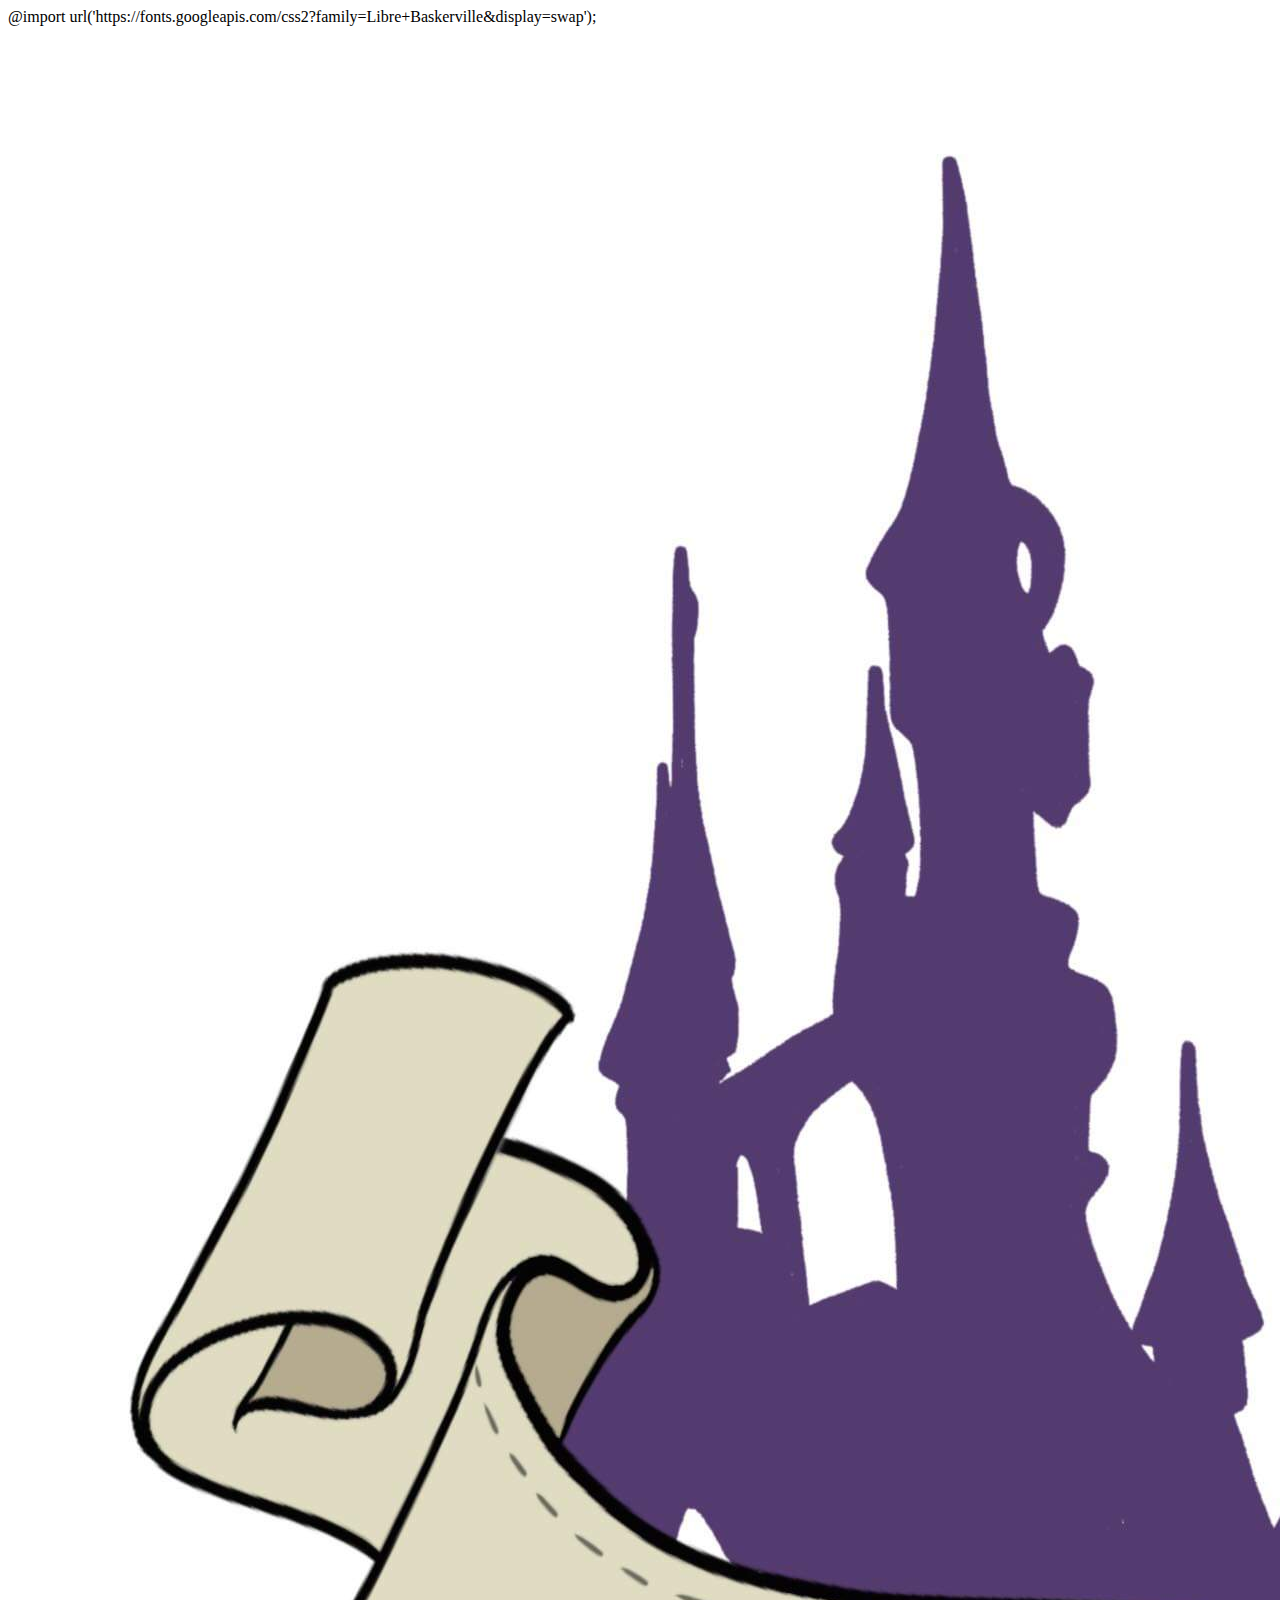
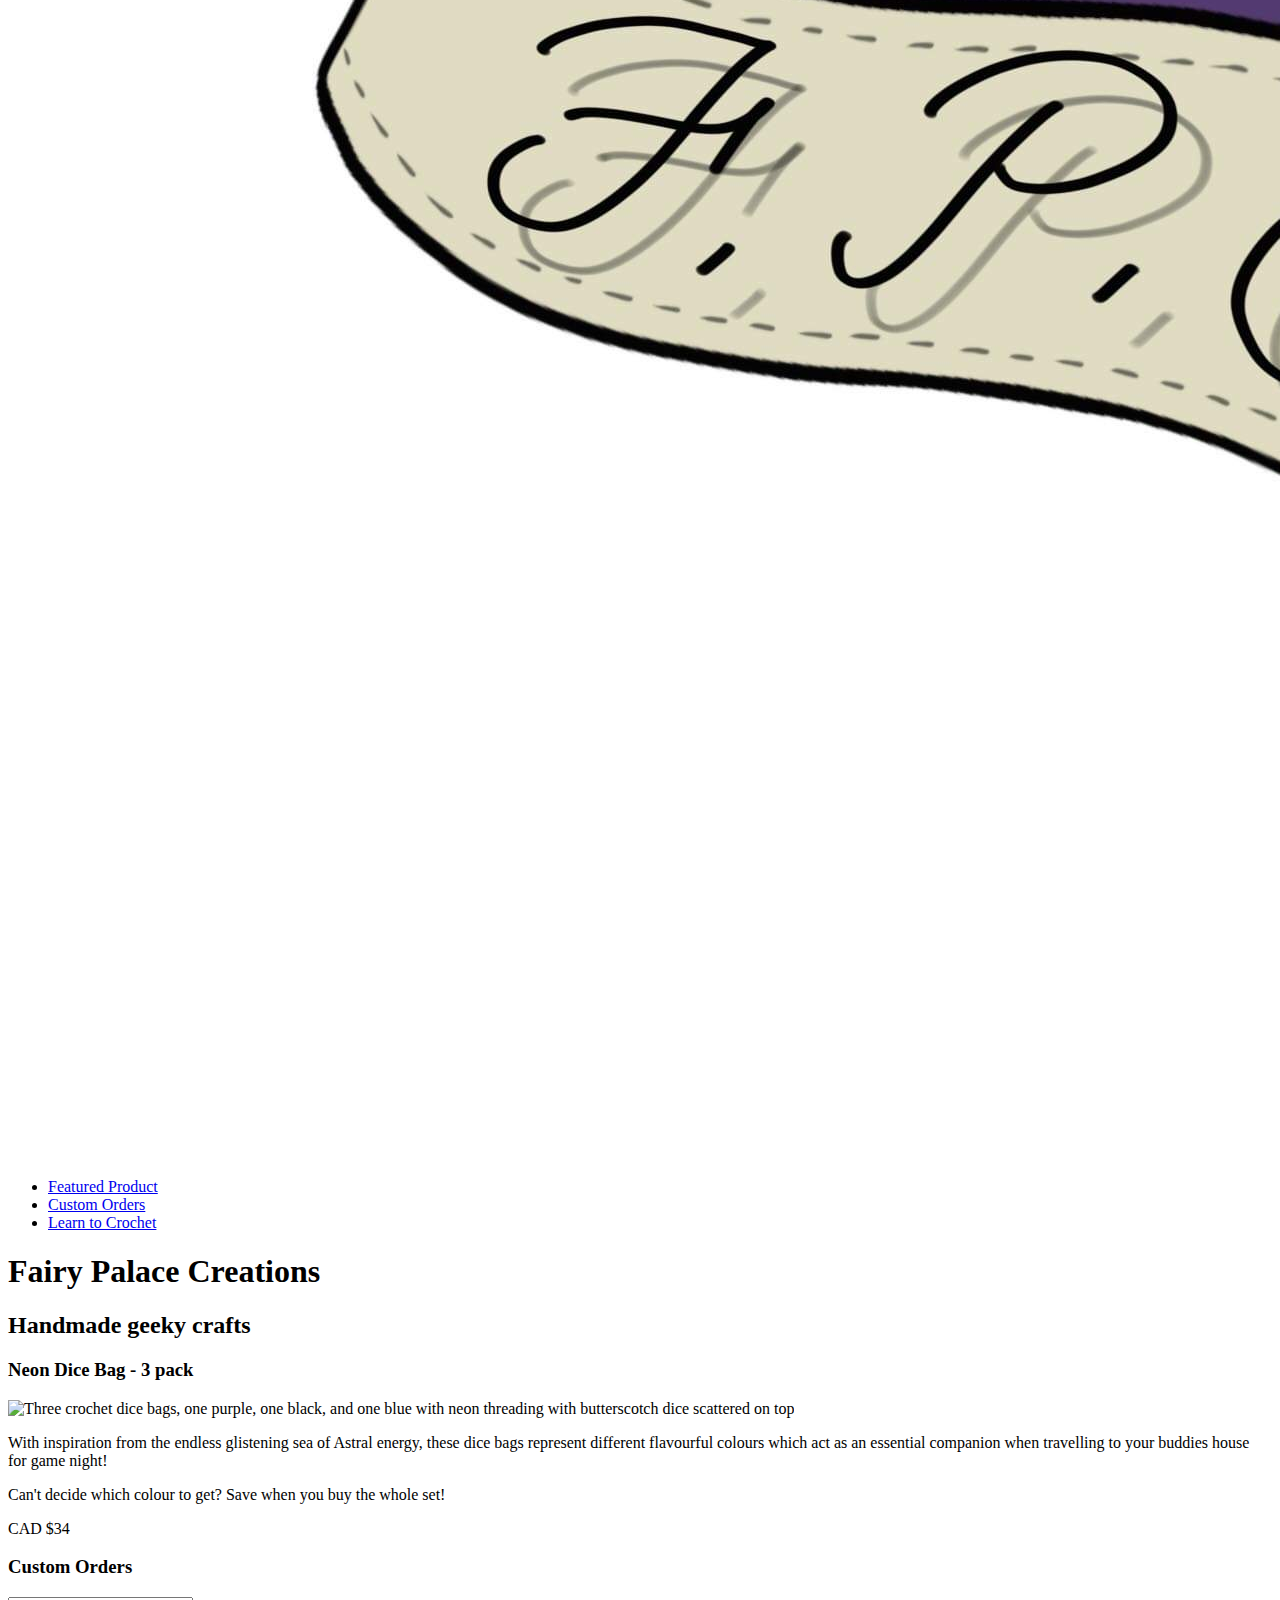
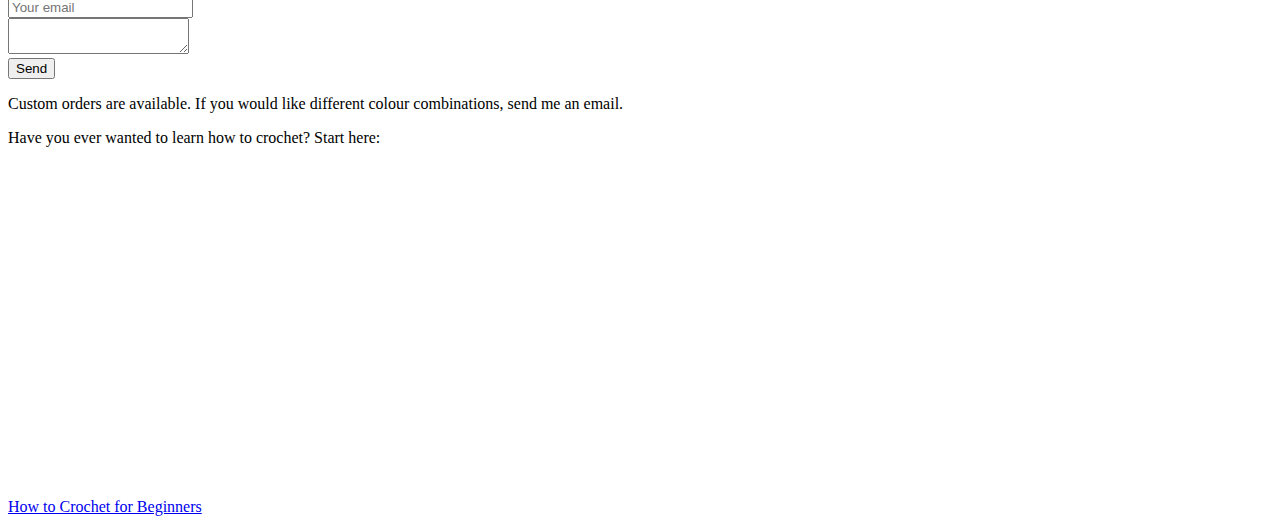
==== ProductLandingPage/index.html @ 754cea42 "Initial commit with 3/5 projects" ====
<!DOCTYPE html>
<html>
<head>
    <link src="style.css" rel="stylesheet">
    @import url('https://fonts.googleapis.com/css2?family=Libre+Baskerville&display=swap');
</head>

<body>

    <header id="header">
  
        <nav id="nav-bar">
          <img src="fpc.jpeg" alt="logo depicting a purple palace with a scroll banner on the bottom" id="header-img">
          <ul>
            <li><a href="#product" class="nav-link">Featured Product</a></li>
            <li><a href="#custom" class="nav-link">Custom Orders</a></li>
            <li><a href="#learn" class="nav-link">Learn to Crochet</a></li>
          </ul>
        </nav>
      </header>
      
      <div class="intro">
        <h1>Fairy Palace Creations</h1>
        <h2>Handmade geeky crafts</h2>
      </div>
        
      <div class="product" id="product">
        <h3 class="prodHead">Neon Dice Bag - 3 pack</h3>
        <img src="https://cdn.ko-fi.com/cdn/useruploads/post/bd2053e4-9a0a-44c7-87b6-f4483ee292b4_downlo14.png"  id="prodImg"   alt="Three crochet dice bags, one purple, one black, and one blue with neon threading with butterscotch dice scattered on top">
      
        <p class="prodDesc">With inspiration from the endless glistening sea of Astral energy, these dice bags represent different flavourful colours which act as an essential companion when travelling to your buddies house for game night!</p>
      
        <p>Can't decide which colour to get? Save when you buy the whole set!</p>
        <p class="price">CAD $34</p>
      </div>
      
      
        <div id="custom" class="custom">
          <h3>Custom Orders</h3>
        </div>
      <div class="container">
        <div class="emailForm">
          <p></p>
          <form id="form" action="https://www.freecodecamp.com/email-submit">
            <input type="email" id="email" name="email" placeholder="Your email" required><br>
            <textarea id="message"></textarea><br>
            <input type="submit" id="submit" target="_blank" value="Send"></input>
          </form>
        </div>
      
        <div class="custInfo">
          <p>Custom orders are available. If you would like different colour combinations, send me an email.</p>
        </div>
        
      </div>
      
        <div class="learn" id="learn">
          <p>Have you ever wanted to learn how to crochet? Start here:</p>
          <iframe id="video" width="560" height="315" src="https://www.youtube.com/embed/uqQWpTOx22c" title="YouTube video player" frameborder="0" allow="accelerometer; autoplay; clipboard-write; encrypted-media; gyroscope; picture-in-picture" allowfullscreen></iframe></a>
          <p><a href="https://www.youtube.com/embed/uqQWpTOx22c" target="_blank" id="videoLink">How to Crochet for Beginners</a></p>
        </div>  

</body>

</html>
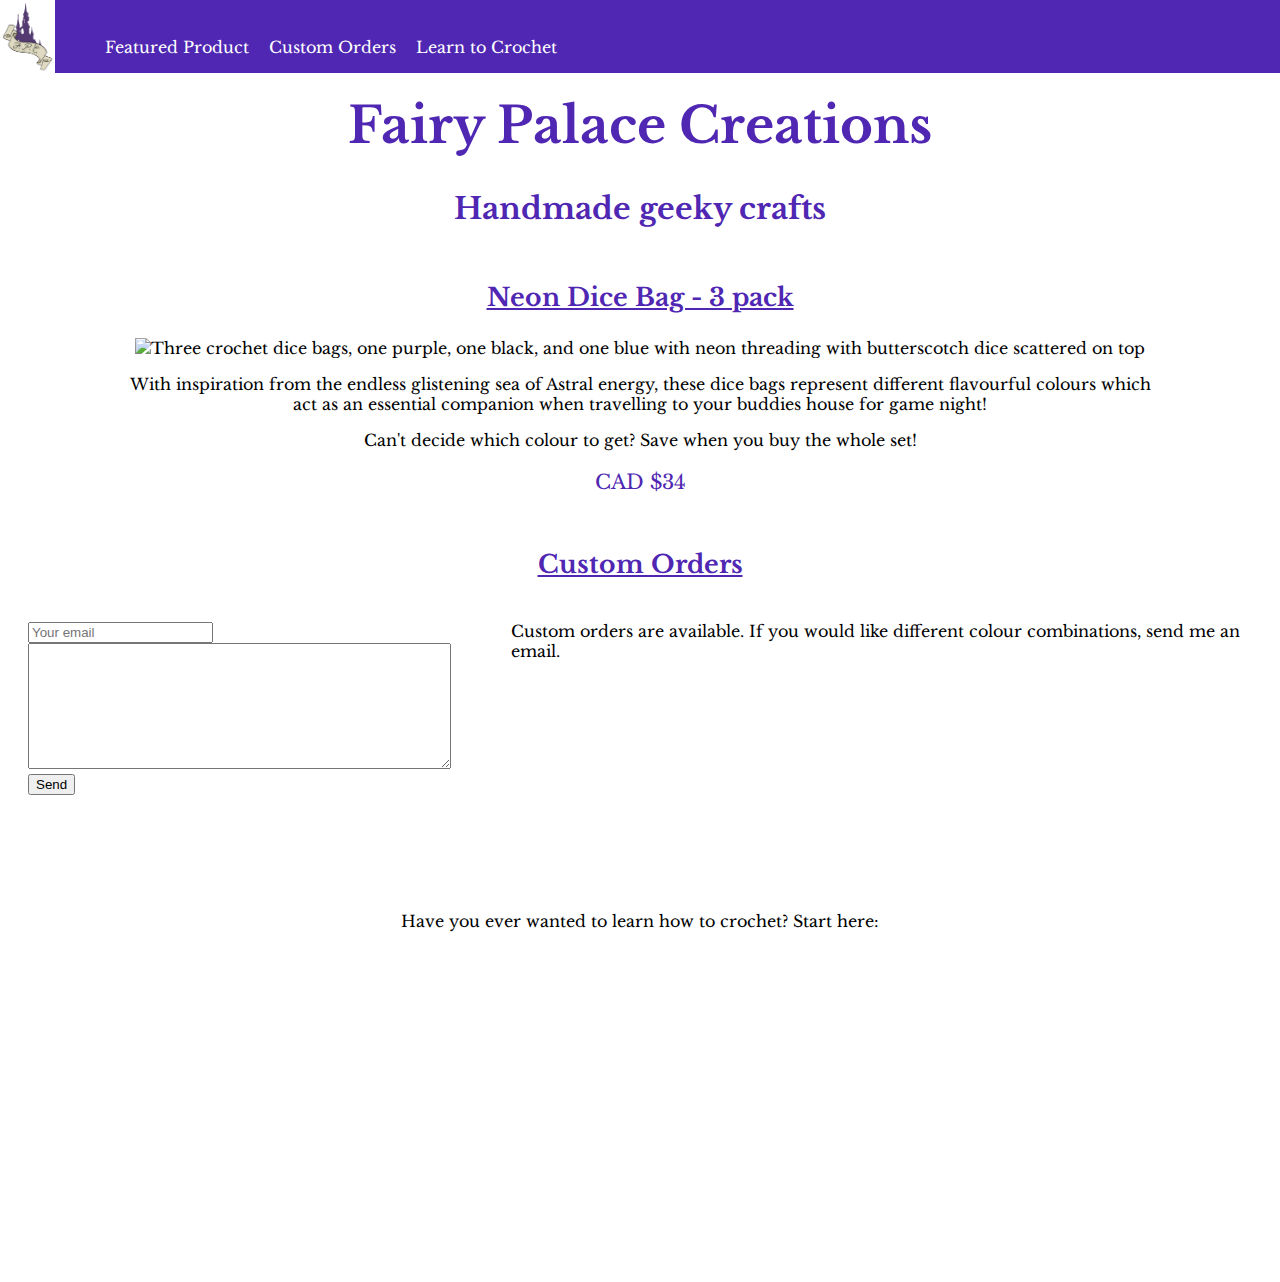
==== commit 4770ccb5: "Syntex error in head fixed." ====
--- a/ProductLandingPage/index.html
+++ b/ProductLandingPage/index.html
@@ -1,8 +1,7 @@
 <!DOCTYPE html>
 <html>
 <head>
-    <link src="style.css" rel="stylesheet">
-    @import url('https://fonts.googleapis.com/css2?family=Libre+Baskerville&display=swap');
+    <link href="style.css" rel="stylesheet" type="text/css">
 </head>
 
 <body>
--- a/ProductLandingPage/style.css
+++ b/ProductLandingPage/style.css
@@ -0,0 +1,109 @@
+@import url('https://fonts.googleapis.com/css2?family=Libre+Baskerville&display=swap');
+
+body {
+    font-family: Libre Baskerville, serif;
+  }
+  #nav-bar {
+    display: flex;
+    align-items: flex-end;
+    position: fixed;
+    top: 0;
+    left: 0;
+    width: 100%;
+    background-color: #4f27b3;
+  }
+  #header-img {
+    width: 55px;
+  }
+  #nav-bar a {
+    color: white;
+    text-decoration: none;
+  }
+  li {
+    list-style: none;
+    float: left;
+    padding: 0 10px; 
+  }
+  
+  h1 {
+    color: #4f27b3;
+    text-align: center;
+    font-size: 50px;
+    padding-top: 60px;
+  }
+  
+  /* .intro {
+      position: relative;
+      top: 50px;
+  } */
+  
+  h2 {
+    color: #4f27b3;
+    font-size: 30px;
+    text-align: center;
+  }
+  
+  h3 {
+    color: #4f27b3;
+    font-size: 25px;
+    padding-top: 30px;
+    text-decoration: underline;
+  }
+  
+  .product {
+    display: block;
+    width: 80vw;
+    margin: auto;
+    text-align: center;
+  }
+  .price {
+    color: #4f27b3;
+    font-size: 20px;
+  }
+  
+  .container {
+    display: flex;
+    gap: 20px;
+    padding: 0 20px;
+  }
+  .custom {
+    text-align: center;
+  }
+  .emailForm {
+    align-self: flex-end;
+    width: 40%;
+  }
+  textarea {
+    height: 120px;
+    width: 90%;
+  }
+  
+  .learn {
+    text-align: center;
+    padding-top: 100px;
+  }
+  
+  #videoLink {
+    display: none;
+  }
+  
+  @media 
+    (max-width: 480px) {
+      #prodImg {
+        width: 100%;
+      }
+      .container {
+        display: flex;
+        flex-direction: column-reverse;
+        flex-wrap: wrap;
+      }
+      .emailForm {
+        width: 100%;
+      }
+      #video {
+        display: none;
+      }
+      #videoLink {
+        display: block;
+      }
+  }